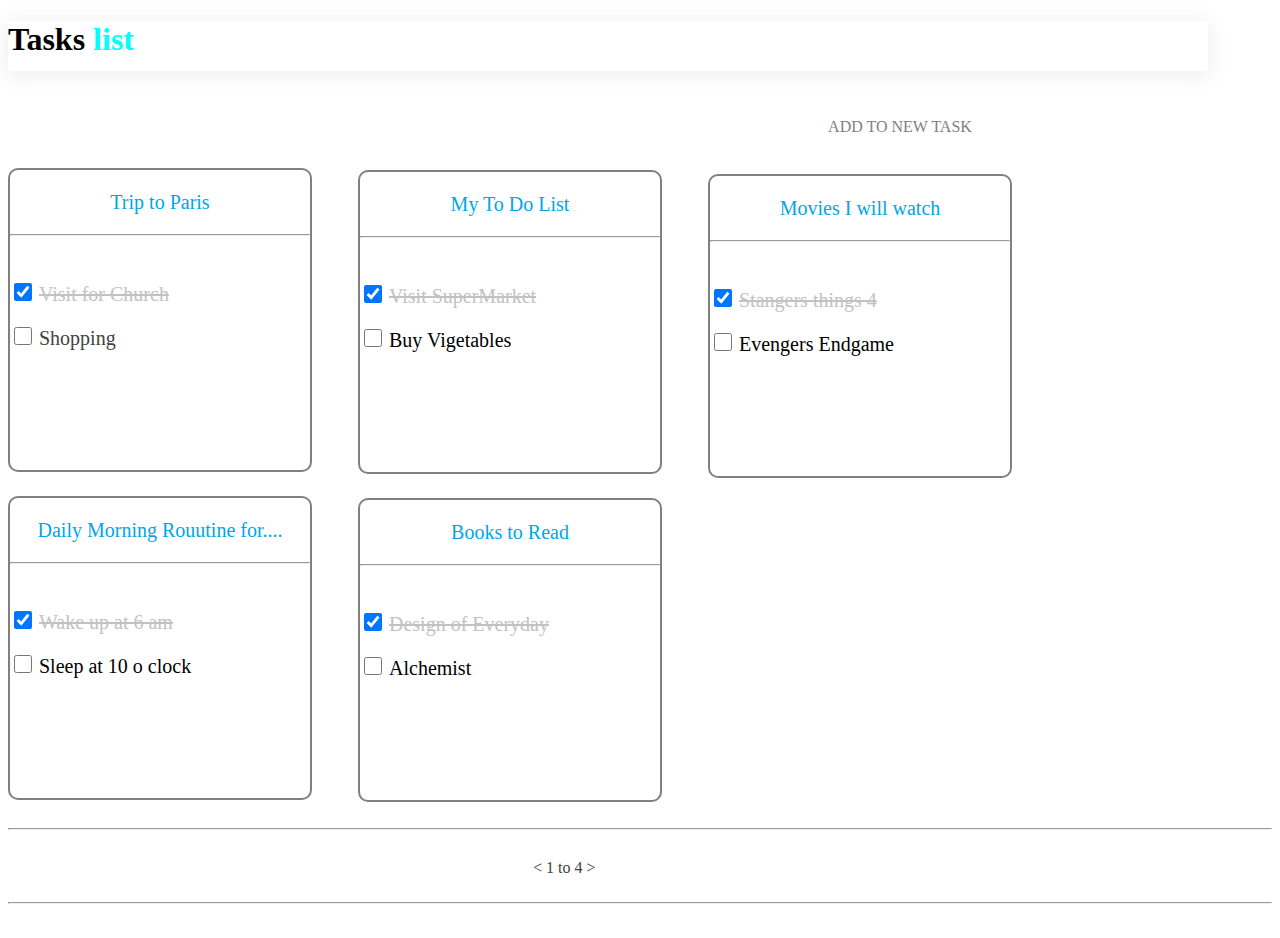
==== index.html @ fef07138 "first commit" ====
<!DOCTYPE html>
<html lang="en">
<head>
    <meta charset="UTF-8">
    <meta http-equiv="X-UA-Compatible" content="IE=edge">
    <meta name="viewport" content="width=device-width, initial-scale=1.0">
    <title>Document</title>
    <link rel="stylesheet" href="style.css">
</head>
<body>
    <h1>Tasks<span class="one"> list</span></h1>
  </div>
  <br>
  <center>
  <div class="plus"><a class="index2" href="index2.html"><id class="fa-solid fa-circle-plus"></i></a><a id="task"href="index2.html"><span class="task">ADD TO NEW TASK </a></span></i></div>
  </center>
  <a href></a>
    <div class="container-box-one">
    <a id="item-bar" href="index3.html"><p>Trip to Paris</p></a> 
      <hr>
      <br>
      <br>
      <input type="checkbox" id="one" checked>
      <labe for="Visit for Church" id="two"> <strike>Visit for Church</strike></labe>
      <br>
      <br>
      <input type="checkbox">
      <lable for="Shopping" id="three">Shopping</lable>
    </div>
    <br>
    <div class="container-box-two">
    <p>My To Do List</p>
    <hr>
    <br>
    <br>
    <input type="checkbox" checked>
    <lable for="Visit SuperMarket" id="four"><strike>Visit SuperMarket</strike></lable>
    <br>
    <br>
    <input type="checkbox" class="abc">
    <lable for="Buy Vigetables" id="five">Buy Vigetables</lable>
    </div>
    <br>
    <div class="container-box-three">
    <p>Movies I will watch</p>
    <hr>
    <br>
    <br>
    <input type="checkbox" class="item-one" checked>
      <labe for="Stangers things 4" id="six"><strike>Stangers things 4</strike></labe>
      <br>
      <br>
      <input type="checkbox" class="item-two">
      <label for="Evengers Endgame" id="seven">Evengers Endgame</label>

    </div>
    <br>
    <div class="container-box-four">
    <p>Daily Morning Rouutine for....</p>
    <hr>
    <br>
    <br>
    <input type="checkbox" class="item-three"  checked>
    <lable for="Wake Up at 6 am" id="eight"><strike>Wake up at 6 am</strike></lable>
    <br>
    <br>
    <input type="checkbox" class="item-four">
    <label for="Sleep at 10 o clock" id="nine">Sleep at 10 o clock</label>
    </div>
    <br>
    <div class="container-box-five">
    <p>Books to Read</p>
    <hr>
    <br>
    <br>
    <input type="checkbox" class="item-five" checked >
    <lable for="Design of Everyday" id="ten"><strike>Design of Everyday</strike></lable>
    <br>
    <br>
    <input type="checkbox" class="item-six">
    <label for="Alchemist" id="eleven">Alchemist</label>
    </div>
    <br>
    <hr>
    <div class="left-right-buttons">
      <a id="home-button" href="index.html"><i class="fa-solid fa-house"></i></a> 
  
     <a id="left-arrow" href="index2.html"> <span class="left-right">< 1 to 4 ></span></i></a> 
      </div>
      <hr>
    <br>
  </div>
</body>
</html>
---- style.css ----
h1 {
    top: 20px;
    left: 0px;
    width: 1200px;
    height: 50px;
    background: #FFFFFF 0% 0% no-repeat padding-box;
    box-shadow: 0px 3px 20px #7B7B7B29;
}

.one {
    color: aqua;
}

.container-box-one {
    marin-left: 100px;
    width: 300px;
    height: 300px;
    background: #FFFFFF 0% 0% no-repeat padding-box;
    border: 2px solid gray;
    border-radius: 10px;
    margin-top: 30px;
    display: block;
}

.container-box-two {
    left: 100px;
    width: 300px;
    height: 300px;
    background: 2px solid gray;
    border: 2px solid gray;
    border-radius: 10px;
    margin-left: 350px;
    margin-top: -320px;

}

.container-box-three {
    left: 100px;
    width: 300px;
    height: 300px;
    background: #FFFFFF 0% 0% no-repeat padding-box;
    border: 2px solid gray;
    border-radius: 10px;
    margin-left: 700px;
    margin-top: -318px;
}

.container-box-four {
    left: 100px;
    width: 300px;
    height: 300px;
    background: #FFFFFF 0% 0% no-repeat padding-box;
    border: 2px solid gray;
    border-radius: 10px;
}

.container-box-five {
    left: 100px;
    width: 300px;
    height: 300px;
    background: #FFFFFF 0% 0% no-repeat padding-box;
    border: 2px solid gray;
    border-radius: 10px;
    margin-left: 350px;
    margin-top: -320px;
}

p {
    text-align: center;
    font: normal normal medium 20px/24px Inter;
    color: #00A5EC;
}

input {
    top: 342px;
    left: 175px;
    width: 18px;
    height: 18px;
    background: gray;
}

#two {
    font: normal normal normal 20px/24px Inter;
    color: #c2c2c2;
}

#three {
    font: normal normal normal 20px/24px Inter;
    color: #424242;
}

#four {
    margin-top: 20px;
    text-align: left;
    font: normal normal normal 20px/24px Inter;
    color: #C2C2C2;
}

#five {
    margin-top: 20px;
    font: normal normal normal 20px/24px Inter;
}

.class {
    top: 342px;
    left: 175px;
    width: 18px;
    height: 18px;
}

p {
    font: normal normal normal 20px/24px Inter;
}

#six {
    font: normal normal normal 20px/24px Inter;
    color: #C2C2C2;
}

#seven {
    font: normal normal normal 20px/24px Inter;

}

#eight {
    font: normal normal normal 20px/24px Inter;
    color: #C2C2C2;
}

#nine {
    font: normal normal normal 20px/24px Inter;
}

#ten {
    font: normal normal normal 20px/24px Inter;
    color: #C2C2C2;
}

#eleven {
    font: normal normal normal 20px/24px Inter;
}

.index2 {
    margin-left: 500px;
    padding: 10px;
}

.plus {
    font-size: 24px;

}

.task {
    font: normal normal normal 16px/20px Inter;
    color: gray;
    text-decoration: none;
}

#task {
    text-decoration: none;
}

#home-button {
    margin-left: 500px;
}

#left-arrow {
    font-size: 22px;
    text-decoration: none;
}

.left-right-buttons {
    padding: 15px;
}

.left-right {
    text-decoration: none;
    color: #424242;
    font-size: medium;
    padding: 10px;
}
#item-bar{
    text-decoration: none;
}
.my-text {
    color: #C2C2C2;
    margin-left: 150px;

}
#my-index {
    text-decoration: none;
    color: #c2c2c2;
}
.index3 {
    text-decoration: none;
    color:#c2c2c2;
}
#web-add {
    text-decoration: none;
}
/*  */
#index4{
    text-decoration: none;
    color: #c2c2c2;
    margin-left: 600px;
}
.pop-up{
    filter: brightness(100px);
    height: 150px;
    width: 400px;
    border:2px solid gray;
    background-color:#FFFFFF;
    filter: brightness(-30px);
    border-radius: 10px;
    margin-left: 380px;
    margin-top: -650px;
}
.box-1 {
    float: left;
    font-size: medium;  
}
.p-s {
    float: right;
    margin: 5px;
    margin-left: -50px;
    color: #424242;
}
#target {
    color: #c2c2c2;
    background-color: #424242;
    font-size: medium;
    margin-top: 50px;
}
.align {
    float: right;
    margin-top: 20px;
    font-size: medium;

}
.c-c {
    font-size: medium;
    float: left;
    color:#00A5EC ;


}
.x-x {
    float: right;
    color: #c2c2c2;
    margin: 50px;
    margin-top: -15px;
}
.p-p {
    float: right;
    font-size: medium;
}
.s-m{
    height: 20px;
    width:50%;
    
}
.t-t {
    height:20px ;
    width: 50%;
    color: #C2C2C2;
    background-color: antiquewhite;
    font-size: medium;
}
.a-d {
    float: right;
    text-decoration: none;
    font-size: medium;
    padding-bottom: 20px;
    margin:1px;
    padding:1px;
}
#item-box {
    filter: brightness(30px);
    height: 150px;
    width: 400px;
    border:2px solid gray;
    background-color:#FFFFFF;
    filter: brightness(-30px);
    border-radius: 10px;
    margin-left: 380px;
    margin-top: -620px;
}
.empty {
    height: 400px;
    width: 200px;
}
.container-box-one-box-item {
    height: 200px;
    width:300px;
}
#popup-menu {
    margin-top:950;
}
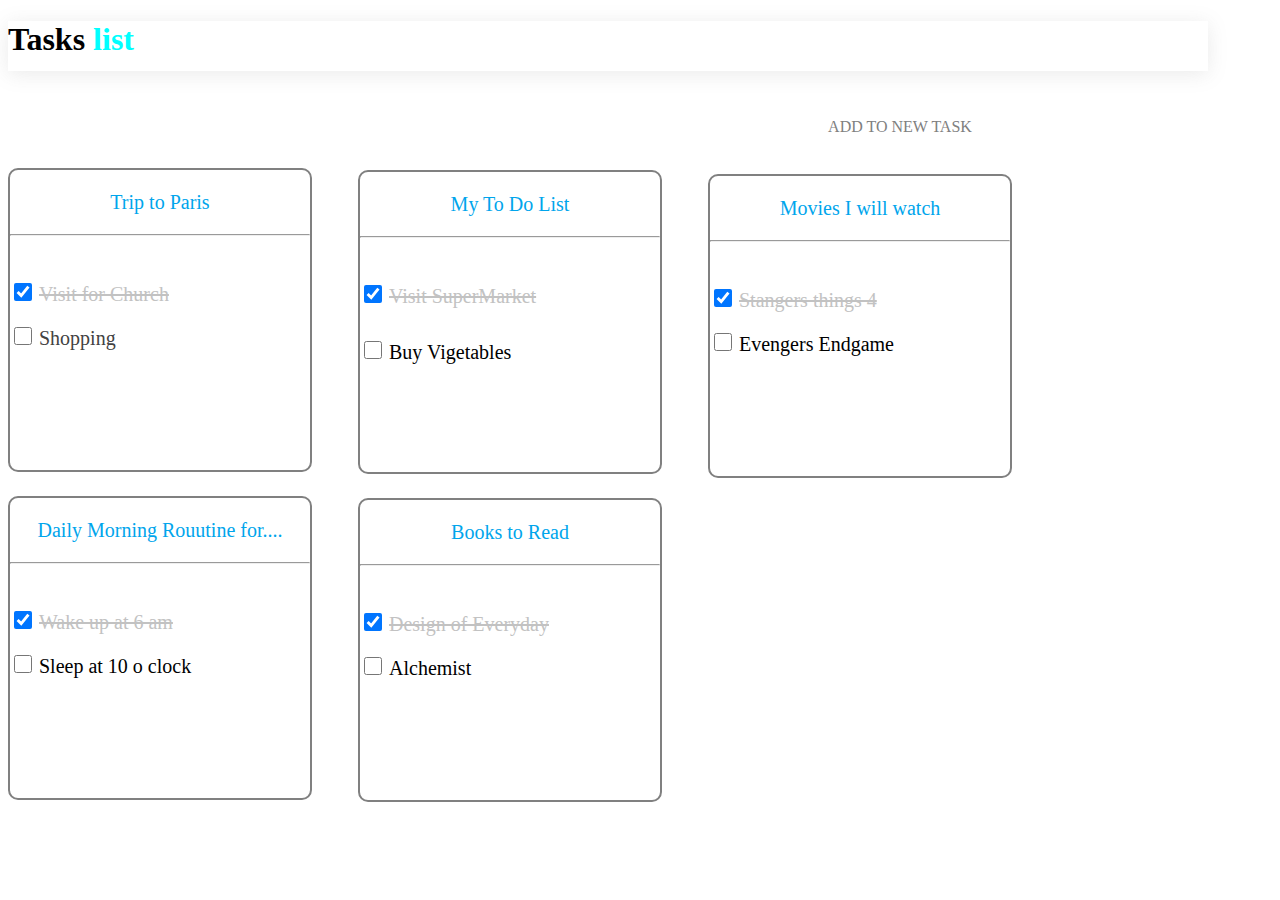
==== commit 9ce4297b: "first commit" ====
--- a/index.html
+++ b/index.html
@@ -80,15 +80,7 @@
     <input type="checkbox" class="item-six">
     <label for="Alchemist" id="eleven">Alchemist</label>
     </div>
-    <br>
-    <hr>
-    <div class="left-right-buttons">
-      <a id="home-button" href="index.html"><i class="fa-solid fa-house"></i></a> 
-  
-     <a id="left-arrow" href="index2.html"> <span class="left-right">< 1 to 4 ></span></i></a> 
-      </div>
-      <hr>
-    <br>
+
   </div>
 </body>
 </html>--- a/style.css
+++ b/style.css
@@ -173,6 +173,12 @@
     padding: 15px;
 }
 
+h6{
+    text-align: center;
+    margin-left: -20px;
+
+}
+
 .left-right {
     text-decoration: none;
     color: #424242;
@@ -198,14 +204,8 @@
 #web-add {
     text-decoration: none;
 }
-/*  */
-#index4{
-    text-decoration: none;
-    color: #c2c2c2;
-    margin-left: 600px;
-}
 .pop-up{
-    filter: brightness(100px);
+    filter: brightness(150%);
     height: 150px;
     width: 400px;
     border:2px solid gray;
@@ -217,23 +217,25 @@
 }
 .box-1 {
     float: left;
-    font-size: medium;  
+    font-size: medium;
+    color: #00A5EC;  
 }
 .p-s {
     float: right;
     margin: 5px;
     margin-left: -50px;
     color: #424242;
+    margin-top: -10px;
 }
 #target {
     color: #c2c2c2;
     background-color: #424242;
     font-size: medium;
-    margin-top: 50px;
+    float: right;
 }
 .align {
     float: right;
-    margin-top: 20px;
+    margin-top: 15px;
     font-size: medium;
 
 }
@@ -289,10 +291,39 @@
     height: 400px;
     width: 200px;
 }
-.container-box-one-box-item {
-    height: 200px;
-    width:300px;
-}
 #popup-menu {
     margin-top:950;
 }
+.abc {
+    margin-top: 30px;
+    text-decoration: none;
+    font-size: medium;
+    margin-top: 15px;
+
+}
+#abc {
+    text-decoration: none;
+    float: right;
+    font-size: medium;
+    margin-top: -10px;
+}
+.flex-container {
+    margin-top:-500px;
+    margin-right: 300px;
+}
+#my-div-container {
+    margin-top: -720px;
+}
+lable {
+ text-align: center;
+}
+@media screen and (min-width:320px) and (max-width:480px) {
+   .container-box-one{
+    display: block;
+   } 
+}
+@media screen and (min-width:480px) and (max-width:980px) {
+    .container-box-two{
+     display: block;
+    } 
+ }
